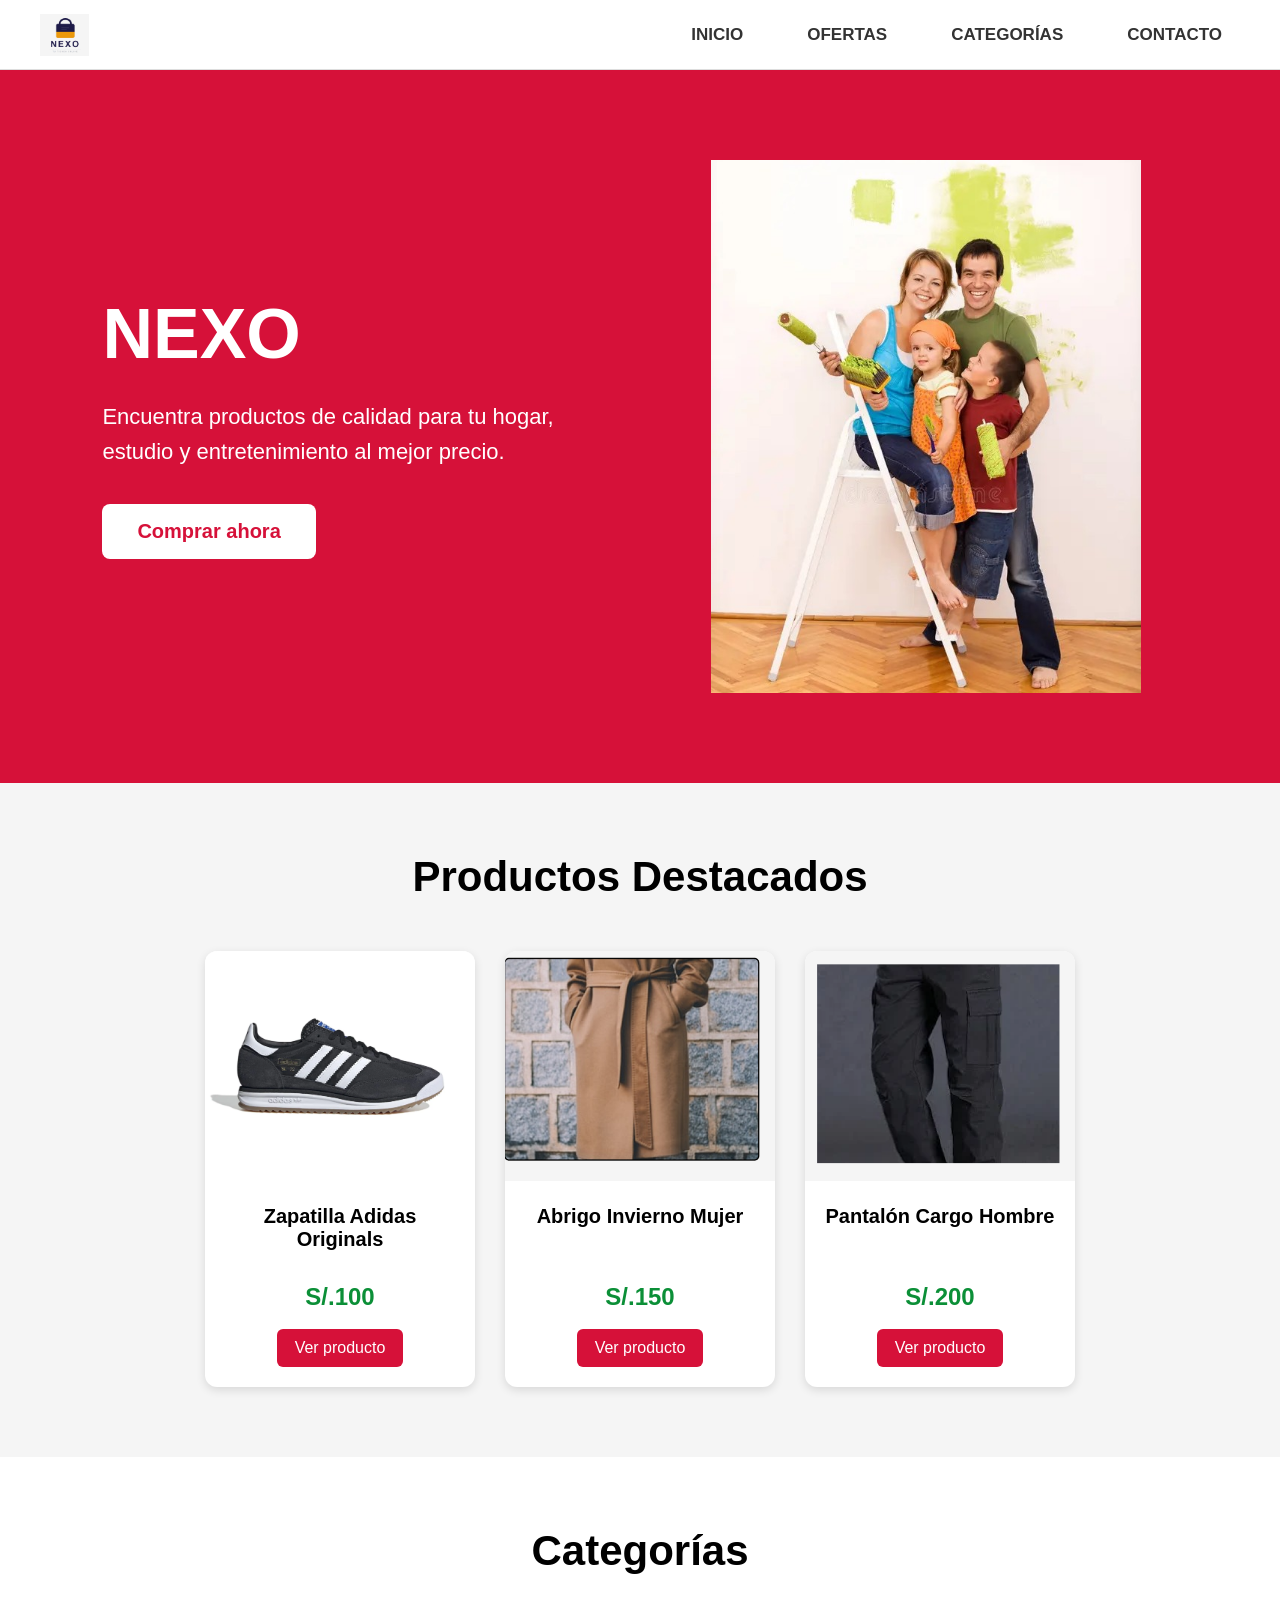
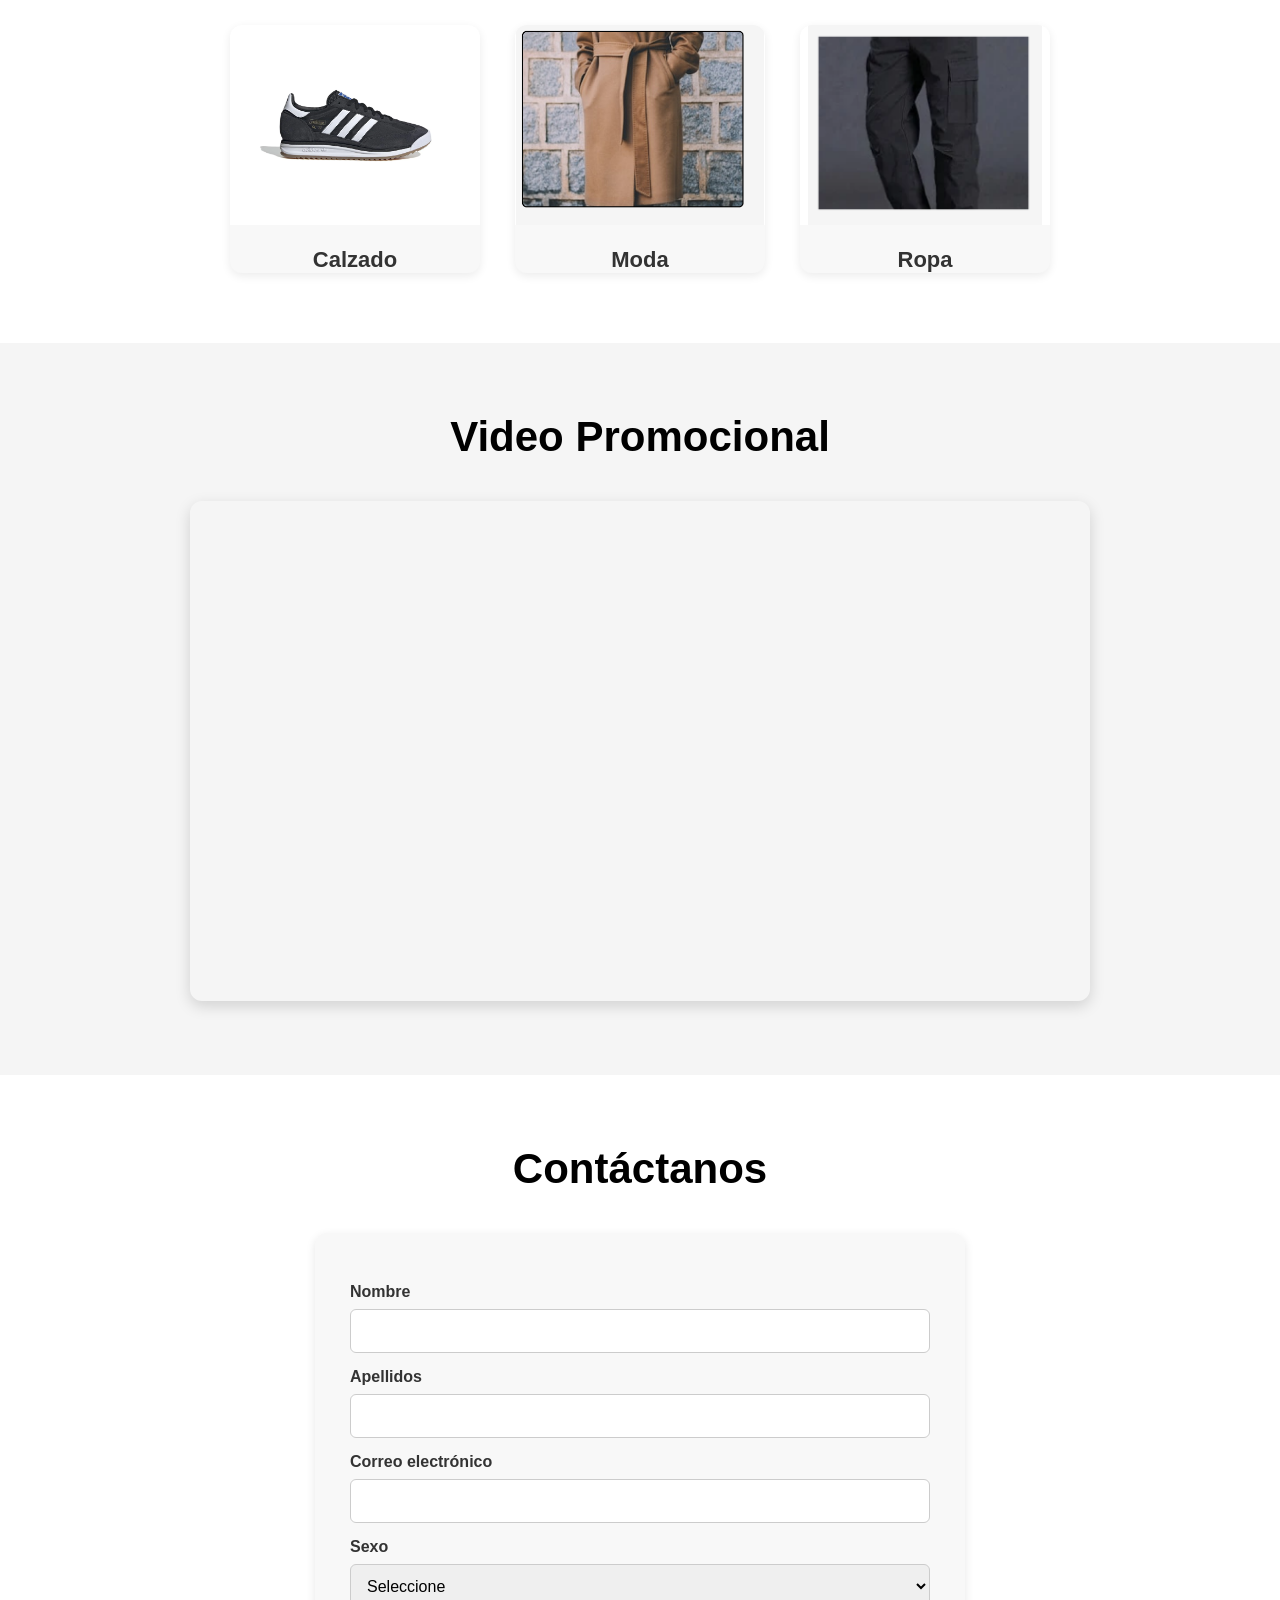
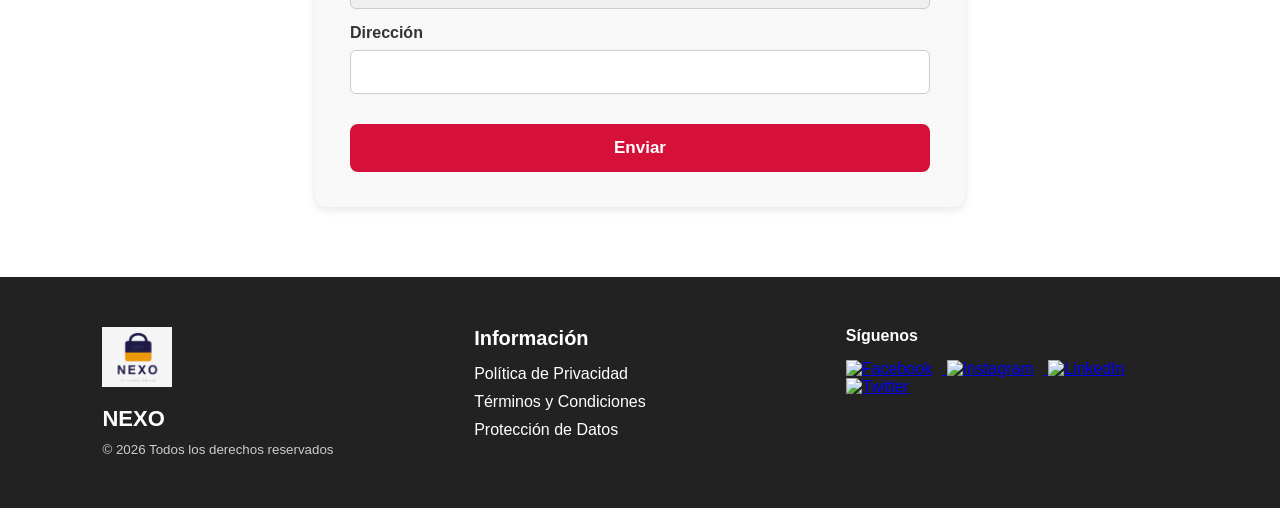
==== index.html @ a7ab9c33 "Initial commit" ====
<!DOCTYPE html>
<html lang="es">
  <head>
    <meta charset="UTF-8" />
    <meta name="viewport" content="width=device-width, initial-scale=1.0" />
    <title>NEXO</title>

    <link rel="stylesheet" href="HE_cabecera.css" />
  </head>

  <body>
    <!-- ================= HEADER ================= -->
    <nav class="top-header">
      <a href="index.html" class="logo">
        <img src="Imagenes/descarga1.png" alt="Logo" />
      </a>

      <button class="menu-toggle">&#9776;</button>

      <ul class="Menu-Horizontal">
        <li>
          <a href="index.html">INICIO</a>
        </li>

        <li>
          <a href="#">OFERTAS</a>

          <ul class="Menu-Vertical">
            <li>
              <a href="nuevos-productos.html">Nuevos Productos</a>
            </li>

            <li>
              <a href="tendencias.html">Tendencias</a>
            </li>
          </ul>
        </li>

        <li>
          <a href="categorias.html">CATEGORÍAS</a>
        </li>

        <li>
          <a href="contacto.html">CONTACTO</a>
        </li>
      </ul>
    </nav>

    <!-- ================= BANNER ================= -->

    <section class="section-productos">
      <div class="div-gral-productos">
        <div class="div_text_productos">
          <h2>NEXO</h2>

          <p>
            Encuentra productos de calidad para tu hogar, estudio y
            entretenimiento al mejor precio.
          </p>

          <a href="#" class="boton-principal"> Comprar ahora </a>
        </div>

        <div class="div_img_productos">
          <img src="Imagenes/familia.png" alt="Imagen principal" />
        </div>
      </div>
    </section>

    <!-- ================= PRODUCTOS ================= -->

    <section class="productos">
      <h2>Productos Destacados</h2>

      <div class="contenedor-productos">
        <div class="div_producto">
          <div class="div_img_producto">
            <img src="Imagenes/zapatilla.png" alt="" />
          </div>

          <div class="div_text_producto">
            <h3>Zapatilla Adidas Originals</h3>

            <p>S/.100</p>

            <a href="#">Ver producto</a>
          </div>
        </div>

        <div class="div_producto">
          <div class="div_img_producto">
            <img src="Imagenes/abrigo.png" alt="" />
          </div>

          <div class="div_text_producto">
            <h3>Abrigo Invierno Mujer</h3>

            <p>S/.150</p>

            <a href="#">Ver producto</a>
          </div>
        </div>

        <div class="div_producto">
          <div class="div_img_producto">
            <img src="Imagenes/pantalon.png" alt="" />
          </div>

          <div class="div_text_producto">
            <h3>Pantalón Cargo Hombre</h3>

            <p>S/.200</p>

            <a href="#">Ver producto</a>
          </div>
        </div>
      </div>
    </section>

    <!-- ================= CATEGORÍAS ================= -->

    <section class="categorias" id="categorias">
      <h2>Categorías</h2>

      <div class="contenedor-categorias">
        <div class="categoria">
          <img src="Imagenes/zapatilla.png" alt="" />
          <h3>Calzado</h3>
        </div>

        <div class="categoria">
          <img src="Imagenes/abrigo.png" alt="" />
          <h3>Moda</h3>
        </div>

        <div class="categoria">
          <img src="Imagenes/pantalon.png" alt="" />
          <h3>Ropa</h3>
        </div>
      </div>
    </section>

    <!-- ================= VIDEO ================= -->

    <section class="video-promocional">
      <h2>Video Promocional</h2>

      <iframe
        src="https://www.youtube.com/embed/g3SJ02hd0OY?si=NDxSY2OpSfG4h0Hc"
        title="YouTube video player"
        allowfullscreen
      >
      </iframe>
    </section>

    <!-- ================= CONTACTO ================= -->

    <section class="contacto" id="contacto">
      <h2>Contáctanos</h2>

      <form>
        <label>Nombre</label>
        <input type="text" />

        <label>Apellidos</label>
        <input type="text" />

        <label>Correo electrónico</label>
        <input type="email" />

        <label>Sexo</label>

        <select>
          <option>Seleccione</option>
          <option>Masculino</option>
          <option>Femenino</option>
        </select>

        <label>Dirección</label>

        <input type="text" />

        <input type="submit" value="Enviar" />
      </form>
    </section>

    <!-- ================= PIE DE PÁGINA ================= -->

    <section id="footer">
      <footer class="footer">
        <div class="footer-container">
          <!-- Logo -->

          <div class="footer-brand">
            <img
              src="Imagenes/descarga1.png"
              alt="Logo NEXO"
              class="footer-logo"
            />

            <p>NEXO</p>

            <small>© 2026 Todos los derechos reservados</small>
          </div>

          <!-- Enlaces -->

          <div class="footer-links">
            <h4>Información</h4>

            <a href="#">Política de Privacidad</a>

            <a href="#">Términos y Condiciones</a>

            <a href="#">Protección de Datos</a>
          </div>

          <!-- Redes Sociales -->

          <div class="footer-social">
            <h4>Síguenos</h4>

            <a href="#">
              <img
                src="https://cdn-icons-png.flaticon.com/512/145/145802.png"
                alt="Facebook"
                class="social-icon"
              />
            </a>

            <a href="#">
              <img
                src="https://cdn-icons-png.flaticon.com/512/145/145812.png"
                alt="Instagram"
                class="social-icon"
              />
            </a>

            <a href="#">
              <img
                src="https://cdn-icons-png.flaticon.com/512/145/145807.png"
                alt="LinkedIn"
                class="social-icon"
              />
            </a>

            <a href="#">
              <img
                src="https://cdn-icons-png.flaticon.com/512/145/145806.png"
                alt="Twitter"
                class="social-icon"
              />
            </a>
          </div>
        </div>
      </footer>
    </section>
  </body>
</html>
---- HE_cabecera.css ----
/* =======================================================
   RESET GENERAL
======================================================= */

* {
  margin: 0;
  padding: 0;
  box-sizing: border-box;
}

body {
  font-family: Arial, Helvetica, sans-serif;
  background: #f5f5f5;
  padding-top: 70px;
}

/* =======================================================
 HEADER
======================================================= */

.top-header {
  position: fixed;
  top: 0;
  left: 0;
  width: 100%;
  height: 70px;

  background: #fff;

  border-bottom: 1px solid #ddd;

  display: flex;
  align-items: center;

  padding: 0 40px;

  z-index: 1000;
}

/* =======================================================
 LOGO
======================================================= */

.logo {
  display: flex;
  align-items: center;

  text-decoration: none;
}

.logo img {
  height: 42px;
  width: auto;
  display: block;
}

/* =======================================================
 MENÚ PRINCIPAL
======================================================= */

.Menu-Horizontal {
  margin-left: auto;

  display: flex;
  align-items: center;

  list-style: none;

  gap: 28px;
}

.Menu-Horizontal li {
  position: relative;
}

.Menu-Horizontal li a {
  display: block;

  padding: 12px 18px;

  color: #333;

  text-decoration: none;

  font-size: 17px;

  font-weight: bold;

  transition: 0.3s;
}

.Menu-Horizontal li a:hover {
  color: #d61139;
}

/* =======================================================
 SUBMENÚ
======================================================= */

.Menu-Vertical {
  display: none;

  position: absolute;

  top: 100%;

  left: 0;

  width: 220px;

  background: white;

  list-style: none;

  border: 1px solid #ddd;

  border-radius: 8px;

  overflow: hidden;

  box-shadow: 0 6px 15px rgba(0, 0, 0, 0.15);
}

.Menu-Horizontal li:hover .Menu-Vertical {
  display: block;
}

.Menu-Vertical li {
  width: 100%;
}

.Menu-Vertical li a {
  padding: 12px 16px;

  font-size: 15px;

  color: #333;
}

.Menu-Vertical li a:hover {
  background: #f5f5f5;

  color: #d61139;
}

/* =======================================================
 BOTÓN HAMBURGUESA
======================================================= */

.menu-toggle {
  display: none;

  position: absolute;

  left: 20px;

  font-size: 30px;

  background: none;

  border: none;

  cursor: pointer;
}
/* =======================================================
   BANNER PRINCIPAL
======================================================= */

.section-productos {
  background: #d61139;
  padding: 90px 8%;
}

.div-gral-productos {
  max-width: 1200px;

  margin: auto;

  display: flex;

  justify-content: space-between;

  align-items: center;

  gap: 70px;
}

.div_text_productos {
  flex: 1;
}

.div_text_productos h2 {
  color: white;

  font-size: 70px;

  margin-bottom: 25px;
}

.div_text_productos p {
  color: white;

  font-size: 22px;

  line-height: 1.6;

  margin-bottom: 35px;
}

.boton-principal {
  display: inline-block;

  padding: 16px 35px;

  background: white;

  color: #d61139;

  text-decoration: none;

  font-size: 20px;

  font-weight: bold;

  border-radius: 8px;

  transition: 0.3s;
}

.boton-principal:hover {
  background: #efefef;
}

.div_img_productos {
  flex: 1;

  display: flex;

  justify-content: center;
}

.div_img_productos img {
  width: 100%;

  max-width: 430px;
}

/* =======================================================
 PRODUCTOS DESTACADOS
======================================================= */

.productos {
  padding: 70px 8%;

  background: #f5f5f5;
}

.productos h2 {
  text-align: center;

  font-size: 42px;

  margin-bottom: 50px;
}

.contenedor-productos {
  display: flex;

  justify-content: center;

  gap: 30px;

  flex-wrap: wrap;
}

.div_producto {
  width: 270px;

  background: white;

  border-radius: 12px;

  overflow: hidden;

  text-align: center;

  box-shadow: 0 3px 10px rgba(0, 0, 0, 0.12);

  transition: 0.3s;
}

.div_producto:hover {
  transform: translateY(-8px);

  box-shadow: 0 8px 20px rgba(0, 0, 0, 0.18);
}

.div_img_producto img {
  width: 100%;

  height: 230px;

  object-fit: cover;
}

.div_text_producto {
  padding: 20px;
}

.div_text_producto h3 {
  font-size: 20px;

  min-height: 60px;
}

.div_text_producto p {
  color: #0b8f37;

  font-size: 24px;

  font-weight: bold;

  margin: 18px 0;
}

.div_text_producto a {
  display: inline-block;

  padding: 10px 18px;

  background: #d61139;

  color: white;

  text-decoration: none;

  border-radius: 6px;

  transition: 0.3s;
}

.div_text_producto a:hover {
  background: #b50f31;
}
/* =======================================================
   CATEGORÍAS
======================================================= */

.categorias {
  padding: 70px 8%;
  background: white;
}

.categorias h2 {
  text-align: center;
  font-size: 42px;
  margin-bottom: 50px;
}

.contenedor-categorias {
  display: flex;
  justify-content: center;
  gap: 35px;
  flex-wrap: wrap;
}

.categoria {
  width: 250px;
  background: #f8f8f8;
  border-radius: 12px;
  overflow: hidden;
  text-align: center;
  transition: 0.3s;
  box-shadow: 0 3px 10px rgba(0, 0, 0, 0.08);
}

.categoria:hover {
  transform: translateY(-8px);
  box-shadow: 0 8px 20px rgba(0, 0, 0, 0.15);
}

.categoria img {
  width: 100%;
  height: 190px;
  object-fit: cover;
}

.categoria h3 {
  margin-top: 18px;
  font-size: 22px;
  color: #333;
}

.categoria p {
  margin: 15px;
  font-size: 15px;
  color: #666;
  line-height: 1.5;
}

/* =======================================================
 VIDEO
======================================================= */

.video-promocional {
  padding: 70px 8%;
  text-align: center;
  background: #f5f5f5;
}

.video-promocional h2 {
  font-size: 42px;
  margin-bottom: 40px;
}

.video-promocional iframe {
  width: 900px;
  max-width: 100%;
  height: 500px;
  border: none;
  border-radius: 12px;
  box-shadow: 0 5px 15px rgba(0, 0, 0, 0.15);
}

/* =======================================================
 CONTACTO
======================================================= */

.contacto {
  padding: 70px 8%;
  background: white;
}

.contacto h2 {
  text-align: center;
  font-size: 42px;
  margin-bottom: 40px;
}

.contacto form {
  width: 650px;

  max-width: 100%;

  margin: auto;

  background: #f8f8f8;

  padding: 35px;

  border-radius: 12px;

  box-shadow: 0 3px 10px rgba(0, 0, 0, 0.1);

  display: flex;

  flex-direction: column;
}

.contacto label {
  margin-top: 15px;

  margin-bottom: 8px;

  font-weight: bold;

  color: #333;
}

.contacto input,
.contacto select {
  padding: 12px;

  border: 1px solid #ccc;

  border-radius: 6px;

  font-size: 16px;

  outline: none;
}

.contacto input:focus,
.contacto select:focus {
  border-color: #d61139;
}

.contacto input[type="submit"] {
  margin-top: 30px;

  padding: 14px;

  background: #d61139;

  color: white;

  border: none;

  border-radius: 8px;

  font-size: 17px;

  font-weight: bold;

  cursor: pointer;

  transition: 0.3s;
}

.contacto input[type="submit"]:hover {
  background: #b50f31;
}
/* =======================================================
   FOOTER
======================================================= */

.footer {
  background: #222;
  color: white;
  padding: 50px 8%;
}

.footer-container {
  max-width: 1200px;
  margin: auto;

  display: flex;
  justify-content: space-between;
  align-items: flex-start;
  gap: 40px;

  flex-wrap: wrap;
}

.footer-brand {
  flex: 1;
}

.footer-logo {
  width: 70px;
  margin-bottom: 15px;
}

.footer-brand p {
  font-size: 22px;
  font-weight: bold;
  margin-bottom: 8px;
}

.footer-brand small {
  color: #ccc;
}

.footer-links {
  flex: 1;

  display: flex;
  flex-direction: column;
}

.footer-links h4 {
  margin-bottom: 15px;
  font-size: 20px;
}

.footer-links a {
  color: white;
  text-decoration: none;
  margin-bottom: 10px;
}

.footer-links a:hover {
  color: #d61139;
}

.footer-social {
  flex: 1;
}

.footer-social h4 {
  margin-bottom: 15px;
}

.social-icon {
  width: 35px;
  margin-right: 10px;
  transition: 0.3s;
}

.social-icon:hover {
  transform: scale(1.15);
}

/* =======================================================
 RESPONSIVE
======================================================= */

@media (max-width: 768px) {
  /* HEADER */

  .top-header {
    justify-content: center;
    padding: 0 20px;
  }

  .logo {
    position: absolute;
    left: 50%;
    transform: translateX(-50%);
  }

  .logo img {
    height: 38px;
  }

  .menu-toggle {
    display: block;
    position: absolute;
    left: 20px;
  }

  .Menu-Horizontal {
    display: none;
  }

  /* BANNER */

  .section-productos {
    padding: 60px 20px;
  }

  .div-gral-productos {
    flex-direction: column;
    text-align: center;
    gap: 35px;
  }

  .div_text_productos {
    width: 100%;
  }

  .div_text_productos h2 {
    font-size: 48px;
  }

  .div_text_productos p {
    font-size: 18px;
  }

  .div_img_productos {
    width: 100%;
  }

  .div_img_productos img {
    max-width: 300px;
  }

  /* PRODUCTOS */

  .productos {
    padding: 50px 20px;
  }

  .contenedor-productos {
    flex-direction: column;
    align-items: center;
  }

  .div_producto {
    width: 100%;
    max-width: 320px;
  }

  /* CATEGORÍAS */

  .categorias {
    padding: 50px 20px;
  }

  .contenedor-categorias {
    flex-direction: column;
    align-items: center;
  }

  .categoria {
    width: 100%;
    max-width: 320px;
  }

  /* VIDEO */

  .video-promocional {
    padding: 50px 20px;
  }

  .video-promocional iframe {
    width: 100%;
    height: 250px;
  }

  /* CONTACTO */

  .contacto {
    padding: 50px 20px;
  }

  .contacto form {
    width: 100%;
    padding: 25px;
  }

  /* FOOTER */

  .footer-container {
    flex-direction: column;
    align-items: center;
    text-align: center;
  }

  .footer-links {
    align-items: center;
  }

  .footer-social {
    text-align: center;
  }
}
.categoria img {
  width: 100%;
  height: 200px;
  object-fit: contain;
  background: white;
}
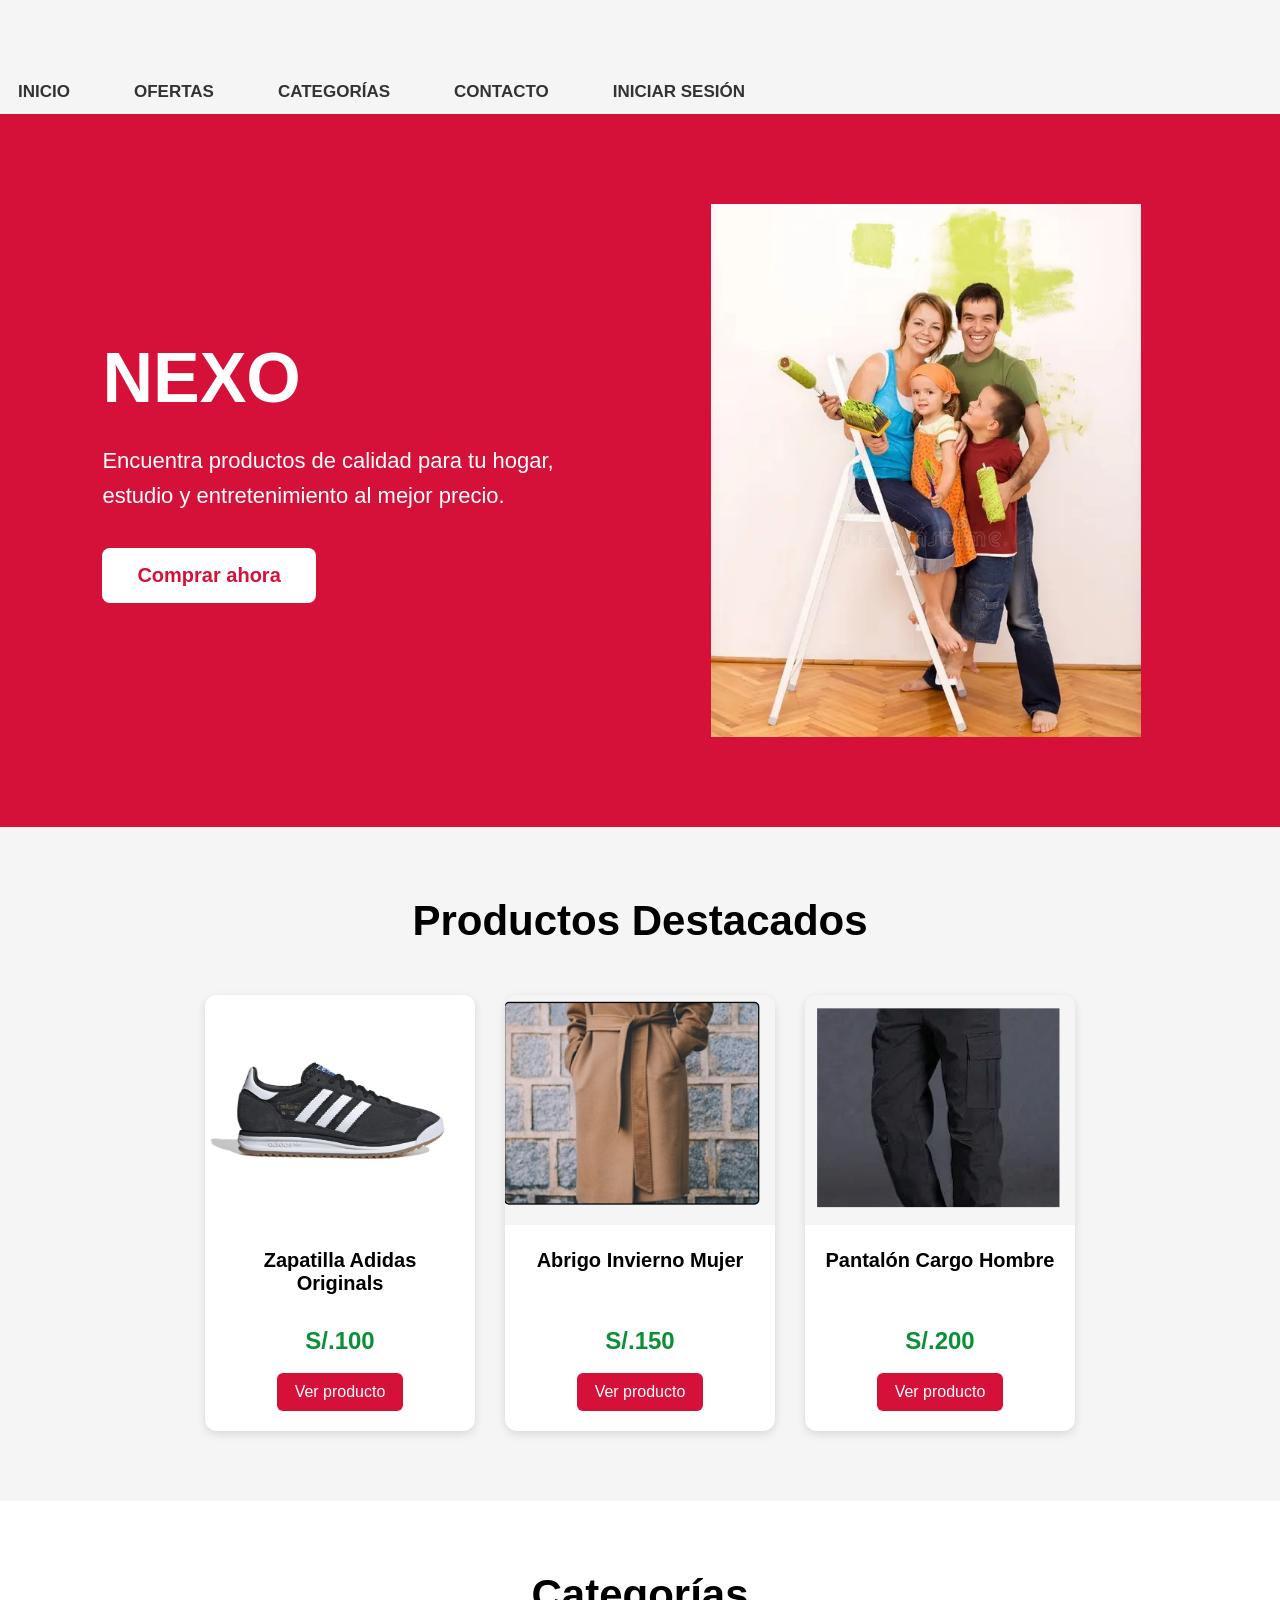
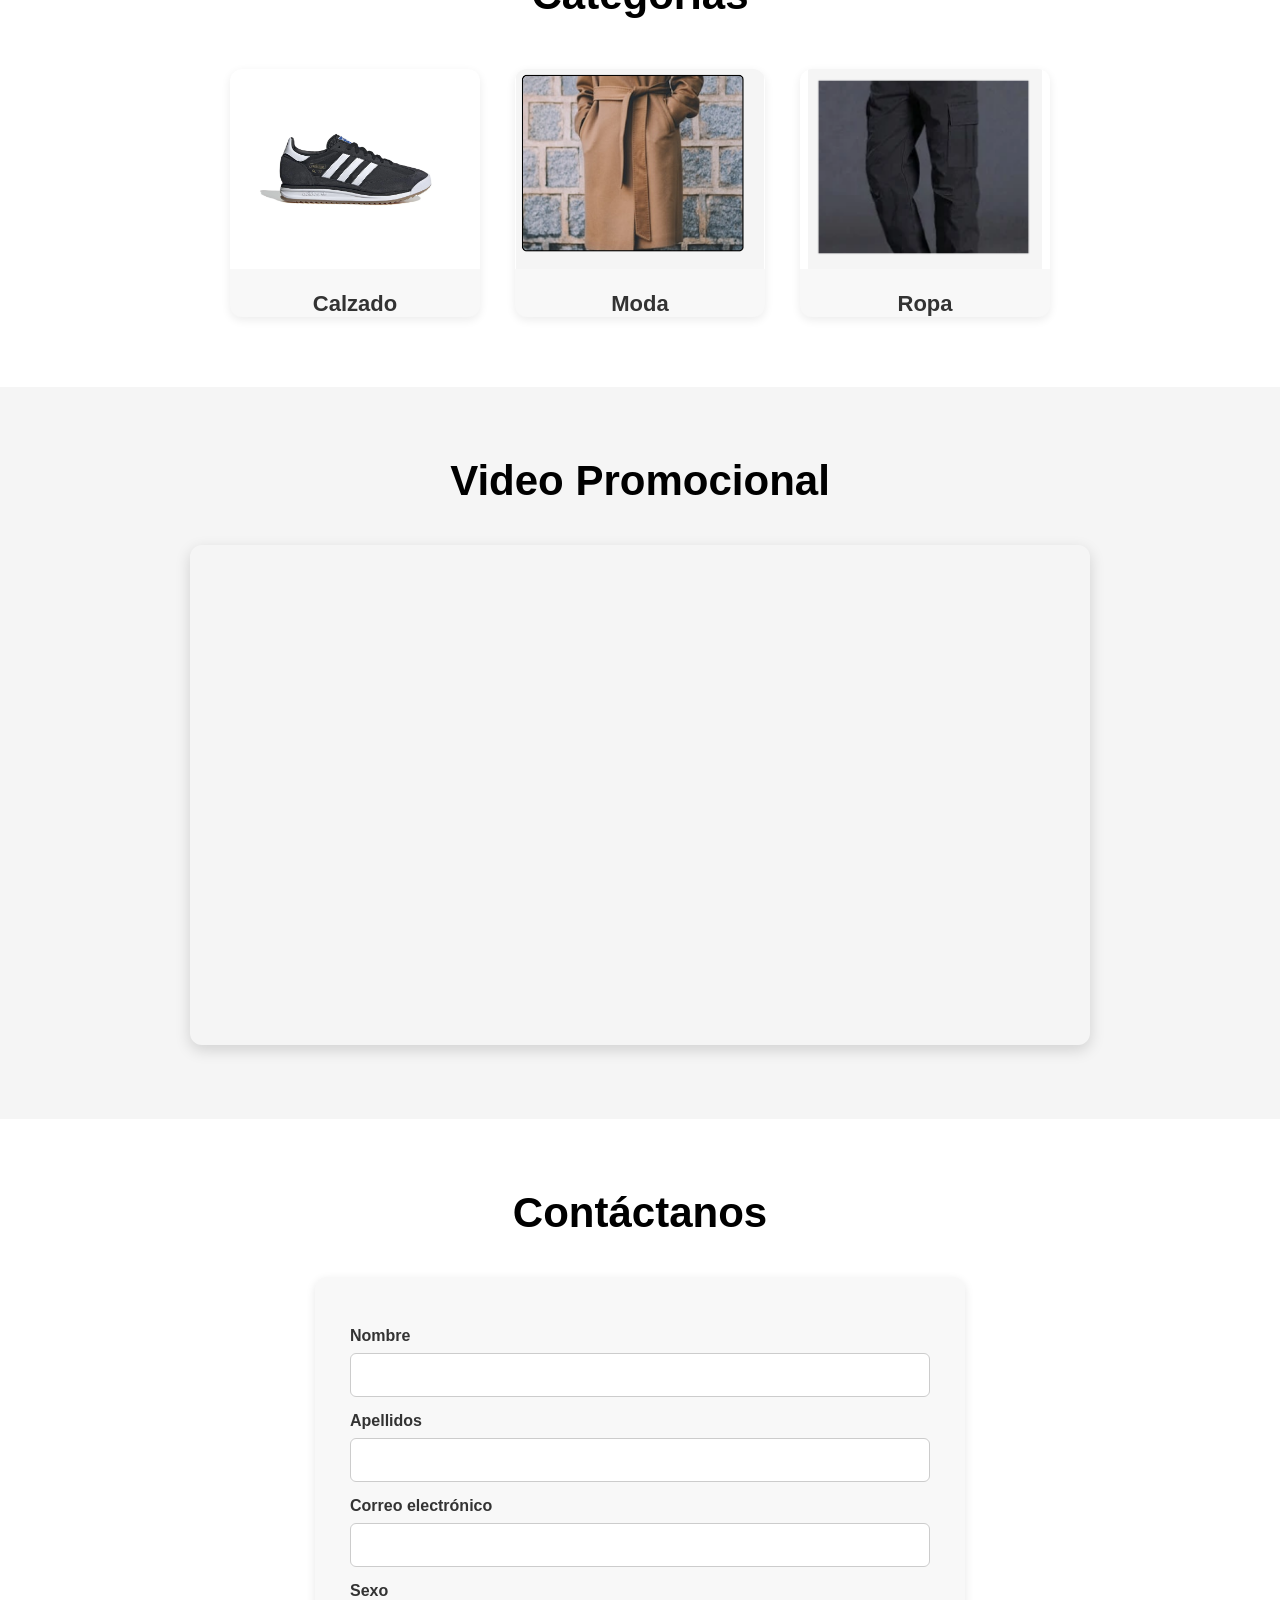
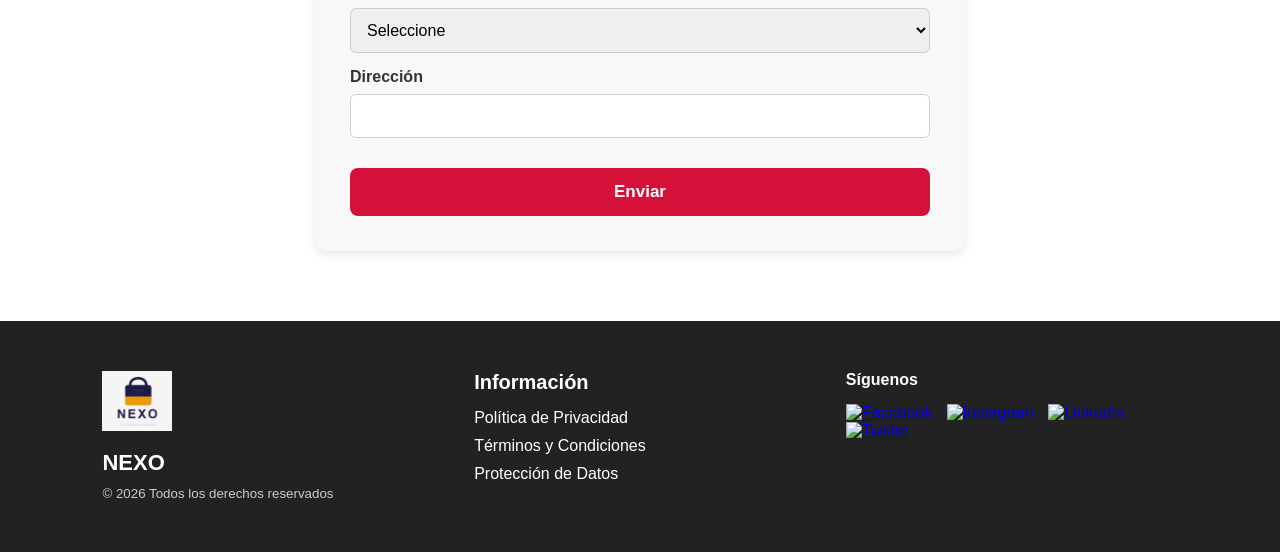
==== commit d3b83b1c: "Update index.html" ====
--- a/index.html
+++ b/index.html
@@ -4,48 +4,43 @@
     <meta charset="UTF-8" />
     <meta name="viewport" content="width=device-width, initial-scale=1.0" />
     <title>NEXO</title>
-
+      
     <link rel="stylesheet" href="HE_cabecera.css" />
   </head>
 
   <body>
     <!-- ================= HEADER ================= -->
-    <nav class="top-header">
-      <a href="index.html" class="logo">
-        <img src="Imagenes/descarga1.png" alt="Logo" />
-      </a>
-
-      <button class="menu-toggle">&#9776;</button>
-
-      <ul class="Menu-Horizontal">
-        <li>
-          <a href="index.html">INICIO</a>
-        </li>
-
-        <li>
-          <a href="#">OFERTAS</a>
-
-          <ul class="Menu-Vertical">
-            <li>
-              <a href="nuevos-productos.html">Nuevos Productos</a>
-            </li>
-
-            <li>
-              <a href="tendencias.html">Tendencias</a>
-            </li>
-          </ul>
-        </li>
-
-        <li>
-          <a href="categorias.html">CATEGORÍAS</a>
-        </li>
-
-        <li>
-          <a href="contacto.html">CONTACTO</a>
-        </li>
-      </ul>
-    </nav>
-
+ <ul class="Menu-Horizontal">
+    <li>
+        <a href="index.html">INICIO</a>
+    </li>
+
+    <li>
+        <a href="#">OFERTAS</a>
+
+        <ul class="Menu-Vertical">
+            <li><a href="nuevos-productos.html">Nuevos Productos</a></li>
+            <li><a href="tendencias.html">Tendencias</a></li>
+        </ul>
+    </li>
+
+    <li>
+        <a href="categorias.html">CATEGORÍAS</a>
+    </li>
+
+    <li>
+        <a href="contacto.html">CONTACTO</a>
+    </li>
+
+    <li>
+        <a href="#">INICIAR SESIÓN</a>
+
+        <ul class="Menu-Vertical">
+            <li><a href="login.html">Iniciar sesión</a></li>
+            <li><a href="registro.html">Registrarse</a></li>
+        </ul>
+    </li>
+</ul>
     <!-- ================= BANNER ================= -->
 
     <section class="section-productos">
@@ -66,7 +61,6 @@
         </div>
       </div>
     </section>
-
     <!-- ================= PRODUCTOS ================= -->
 
     <section class="productos">
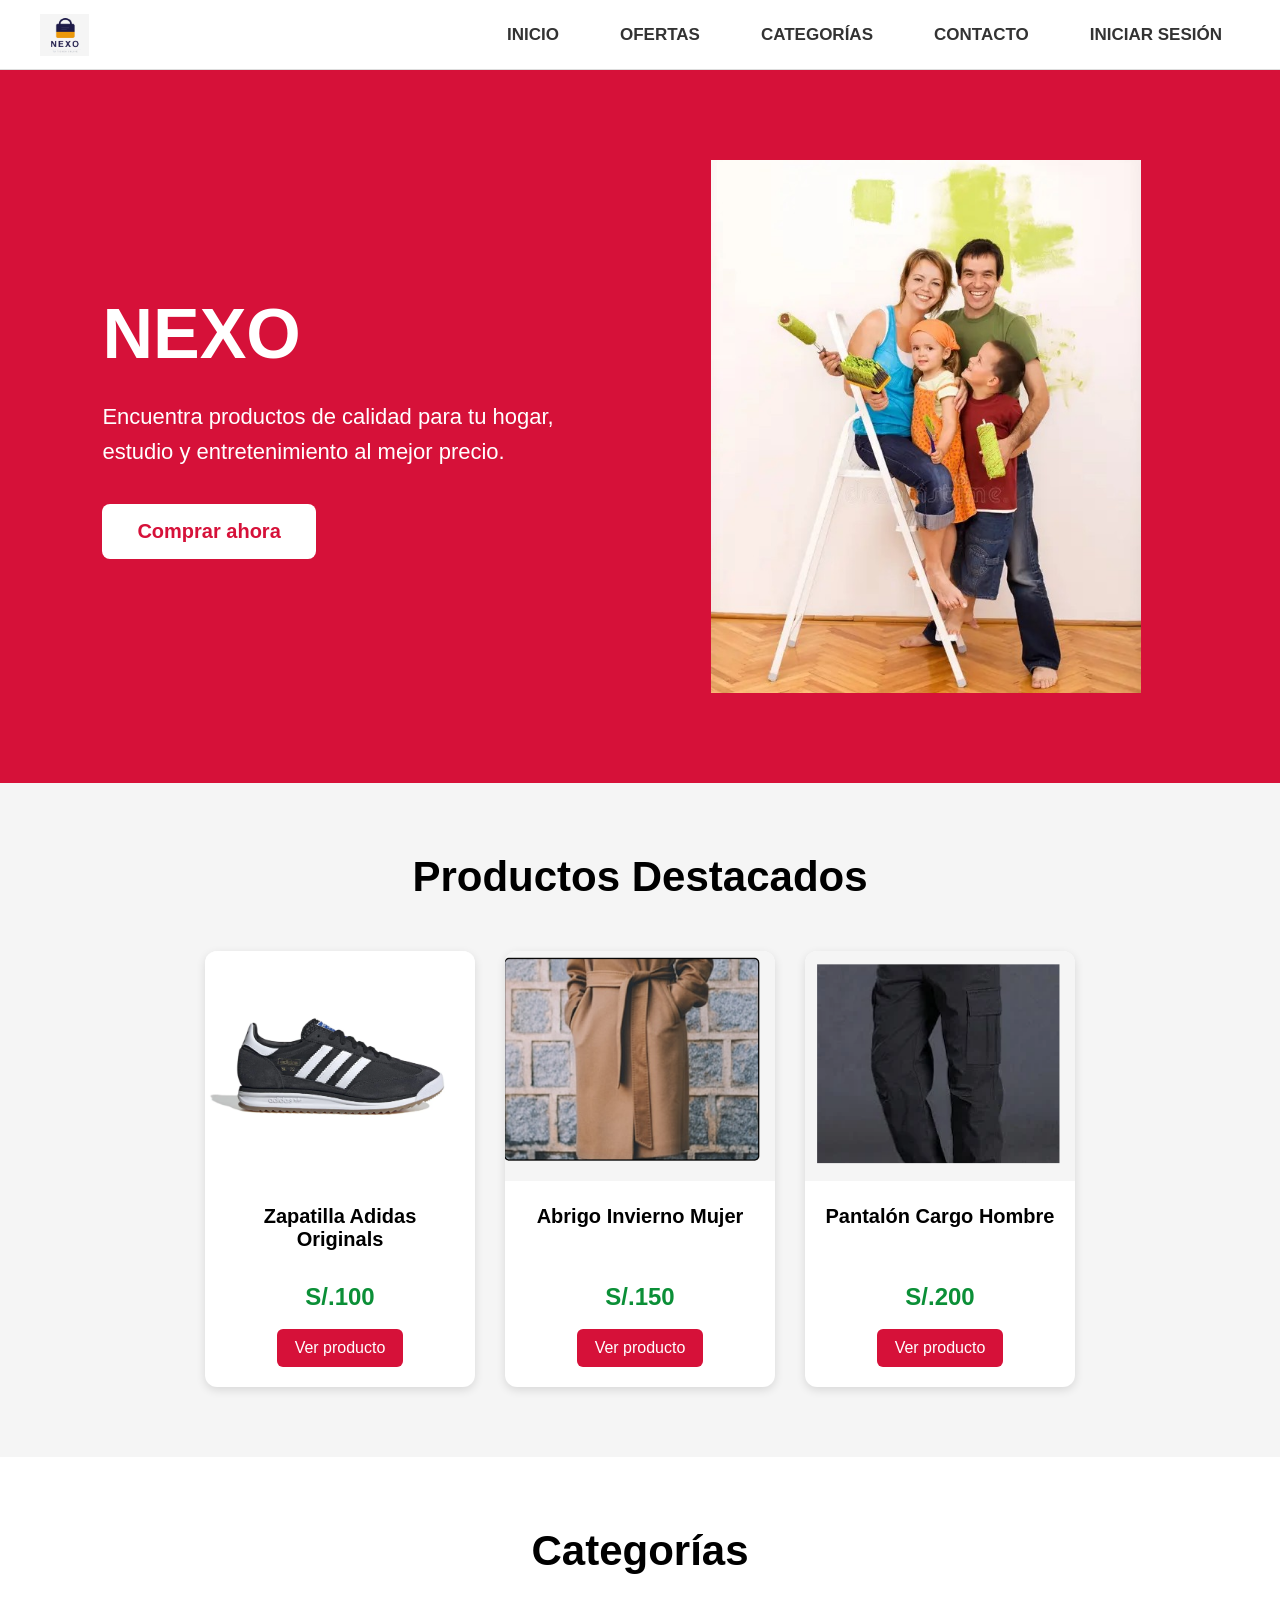
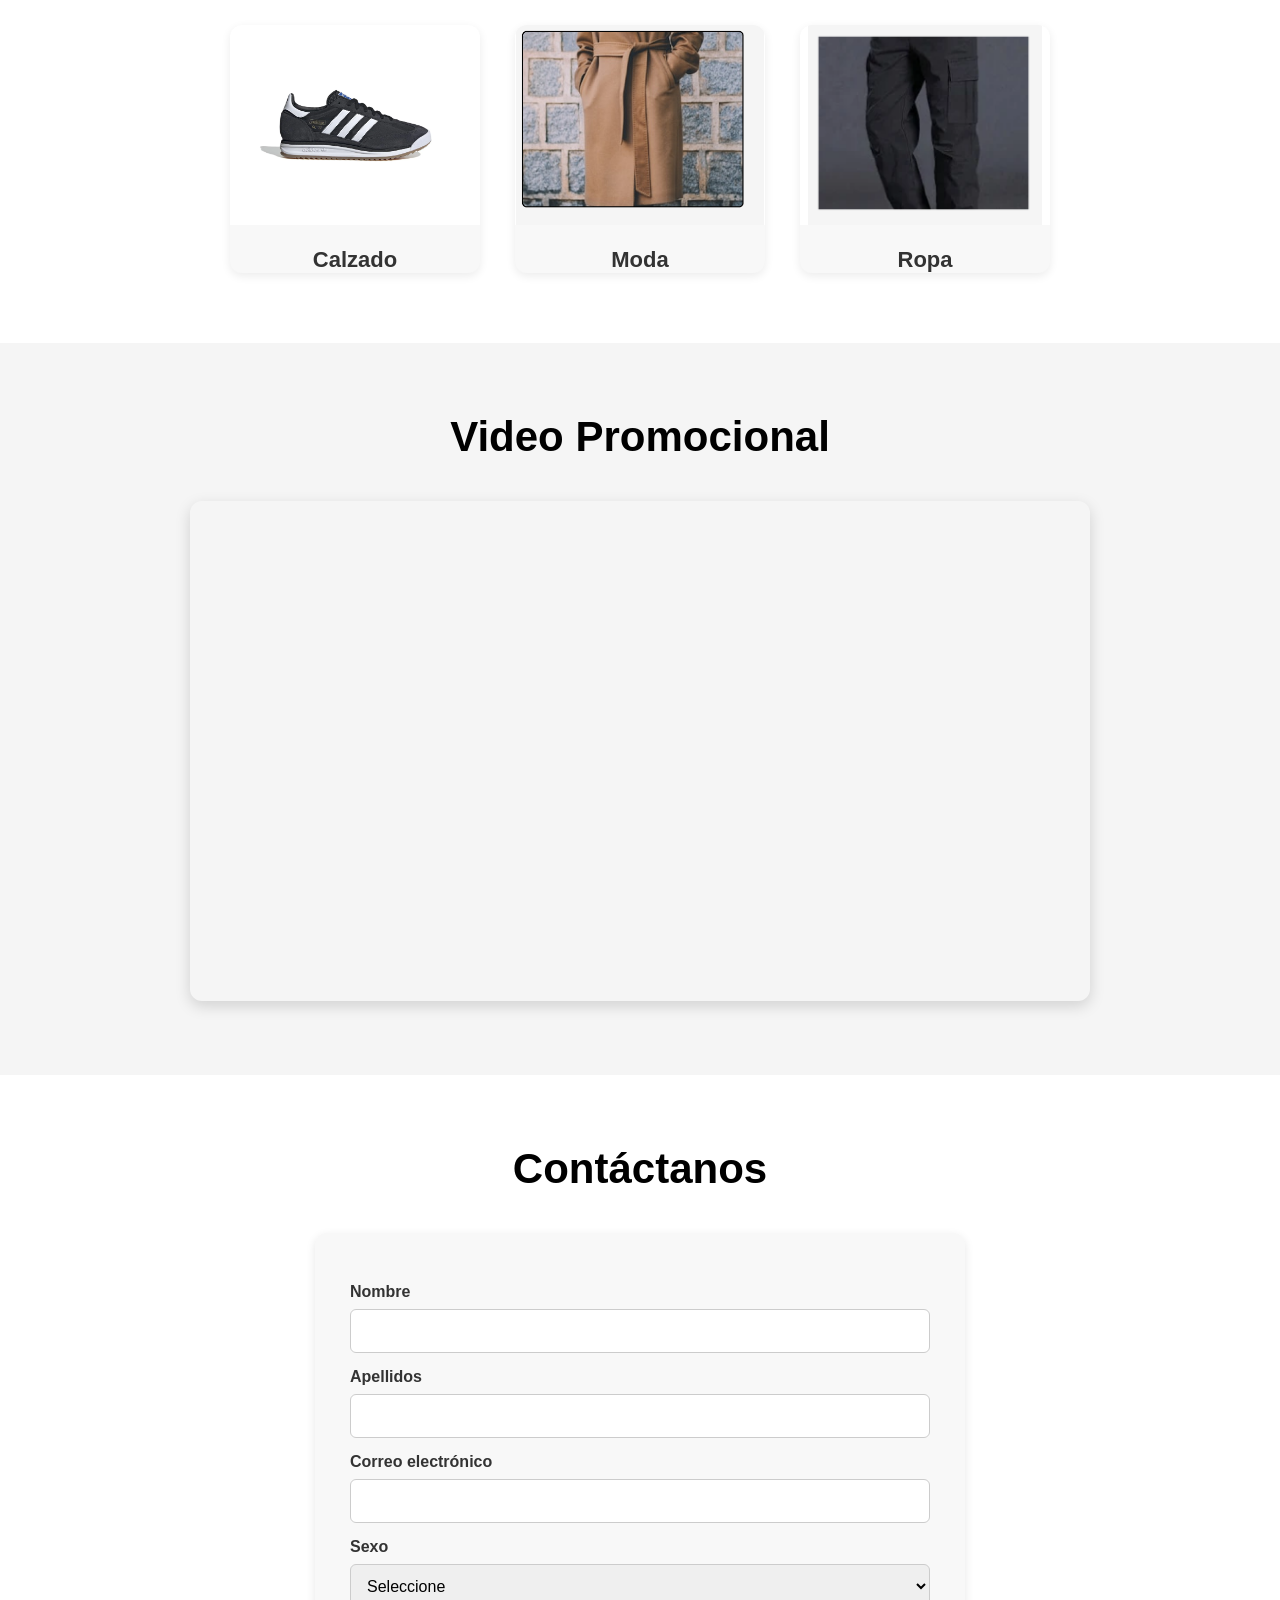
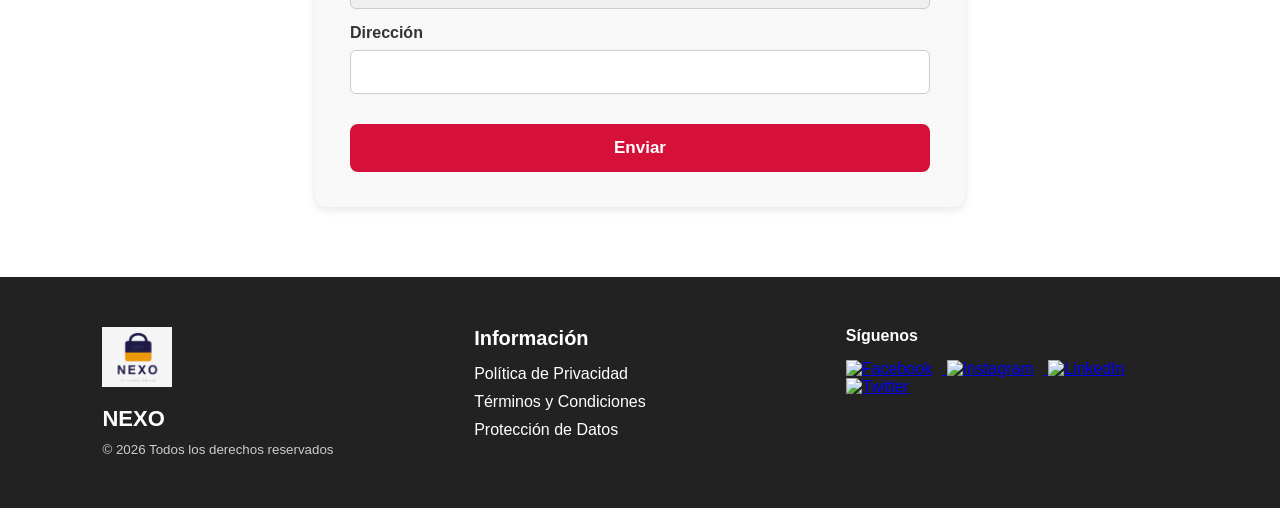
==== commit a2fbdba4: "Refactor navigation structure in index.html" ====
--- a/index.html
+++ b/index.html
@@ -7,40 +7,51 @@
       
     <link rel="stylesheet" href="HE_cabecera.css" />
   </head>
-
-  <body>
-    <!-- ================= HEADER ================= -->
- <ul class="Menu-Horizontal">
-    <li>
-        <a href="index.html">INICIO</a>
-    </li>
-
-    <li>
-        <a href="#">OFERTAS</a>
-
-        <ul class="Menu-Vertical">
-            <li><a href="nuevos-productos.html">Nuevos Productos</a></li>
-            <li><a href="tendencias.html">Tendencias</a></li>
-        </ul>
-    </li>
-
-    <li>
-        <a href="categorias.html">CATEGORÍAS</a>
-    </li>
-
-    <li>
-        <a href="contacto.html">CONTACTO</a>
-    </li>
-
-    <li>
-        <a href="#">INICIAR SESIÓN</a>
-
-        <ul class="Menu-Vertical">
-            <li><a href="login.html">Iniciar sesión</a></li>
-            <li><a href="registro.html">Registrarse</a></li>
-        </ul>
-    </li>
-</ul>
+<body>
+
+<nav class="top-header">
+
+    <a href="index.html" class="logo">
+        <img src="Imagenes/descarga1.png" alt="Logo">
+    </a>
+
+    <button class="menu-toggle">&#9776;</button>
+
+    <ul class="Menu-Horizontal">
+
+        <li>
+            <a href="index.html">INICIO</a>
+        </li>
+
+        <li>
+            <a href="#">OFERTAS</a>
+
+            <ul class="Menu-Vertical">
+                <li><a href="nuevos-productos.html">Nuevos Productos</a></li>
+                <li><a href="tendencias.html">Tendencias</a></li>
+            </ul>
+        </li>
+
+        <li>
+            <a href="categorias.html">CATEGORÍAS</a>
+        </li>
+
+        <li>
+            <a href="contacto.html">CONTACTO</a>
+        </li>
+
+        <li>
+            <a href="#">INICIAR SESIÓN</a>
+
+            <ul class="Menu-Vertical">
+                <li><a href="login.html">Iniciar sesión</a></li>
+                <li><a href="registro.html">Registrarse</a></li>
+            </ul>
+        </li>
+
+    </ul>
+
+</nav>
     <!-- ================= BANNER ================= -->
 
     <section class="section-productos">
--- a/HE_cabecera.css
+++ b/HE_cabecera.css
@@ -18,57 +18,54 @@
  HEADER
 ======================================================= */
 
-.top-header {
-  position: fixed;
-  top: 0;
-  left: 0;
-  width: 100%;
-  height: 70px;
-
-  background: #fff;
-
-  border-bottom: 1px solid #ddd;
-
+.top-header{
+    position: fixed;
+    top: 0;
+    left: 0;
+
+    width: 100%;
+    height: 70px;
+
+    background: white;
+
+    display:flex;
+    align-items:center;
+
+    padding:0 40px;
+
+    border-bottom:1px solid #ddd;
+
+    z-index:1000;
+}
+
+/* =======================================================
+ LOGO
+======================================================= */
+
+.logo{
+    display:flex;
+    align-items:center;
+
+    text-decoration:none;
+}
+
+.logo img{
+    height:42px;
+}
+
+
+/* =======================================================
+ MENÚ PRINCIPAL
+======================================================= */
+
+
+.Menu-Horizontal {
   display: flex;
+  list-style: none;
+  gap: 25px;
+  margin-left: auto;
   align-items: center;
-
-  padding: 0 40px;
-
-  z-index: 1000;
-}
-
-/* =======================================================
- LOGO
-======================================================= */
-
-.logo {
-  display: flex;
-  align-items: center;
-
-  text-decoration: none;
-}
-
-.logo img {
-  height: 42px;
-  width: auto;
-  display: block;
-}
-
-/* =======================================================
- MENÚ PRINCIPAL
-======================================================= */
-
-.Menu-Horizontal {
-  margin-left: auto;
-
-  display: flex;
-  align-items: center;
-
-  list-style: none;
-
-  gap: 28px;
-}
-
+}
 .Menu-Horizontal li {
   position: relative;
 }
